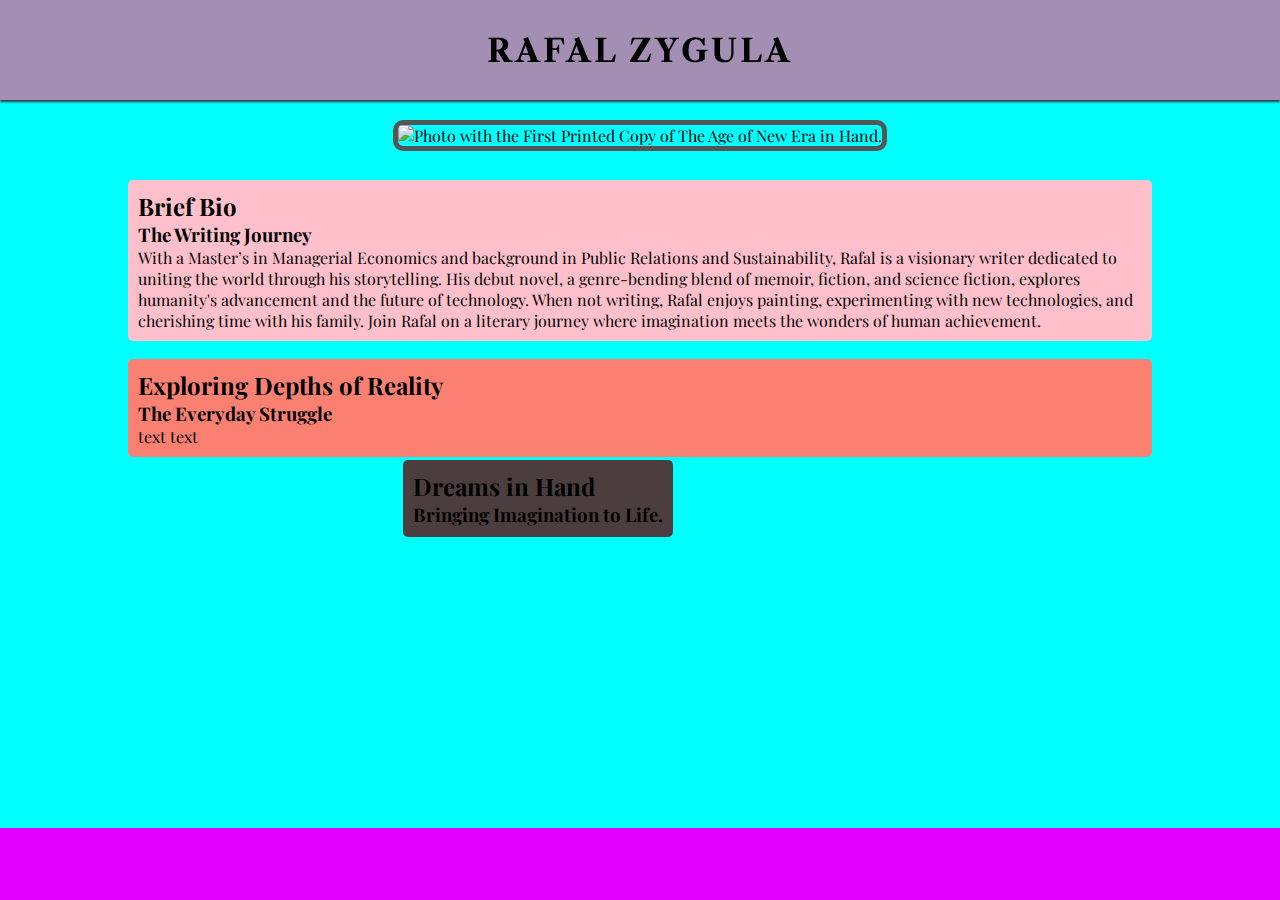
==== index.html @ b7351a45 "Add picture and divs to main" ====
<!DOCTYPE html>
<html lang="en">

<head>
    <meta charset="UTF-8">
    <meta name="viewport" content="width=device-width, initial-scale=1.0">
    <!-- Adding Meta Tags -->
    <meta name="description" content="Rafal Zygula's website dedicated to the written word and storytelling.">
    <meta name="keywords"
        content="Rafal Zygula, Writer, Author, book, novel, science-fiction, sci-fi, poetry, satire, blog, people, human, civilisation, future, technology, storytelling, audiobook">

    <!-- Adding Title-->
    <title>Rafal Zygula's Literary Universe</title>

    <!-- Adding Favicon generated with https://realfavicongenerator.net/ using a picture of my old painting modified in Krita -->
    <link rel="apple-touch-icon" sizes="180x180" href="assets/favicon/apple-touch-icon.png">
    <link rel="icon" type="image/png" sizes="32x32" href="assets/favicon/favicon-32x32.png">
    <link rel="icon" type="image/png" sizes="16x16" href="assets/favicon/favicon-16x16.png">

    <!-- Stylesheet link -->
    <link rel="stylesheet" href="assets/css/style.css">
</head>

<body>
    <header>
        <!-- 1. Adding anchor link and Header text -->

        <a href="index.html">
            <h1 id="logo">Rafal Zygula</h1>
        </a>
        <!-- navigation toggle 2 lines script -->
        <input type="checkbox" name="nav-toggle" id="nav-toggle">
        <label for="nav-toggle" class="nav-toggle-label"><i class="fa-solid fa-bars"></i></label>
        <!-- Nav Bar -->
        <nav>
            <ul id="menu">
                <li><a href="index.html" class="active">Home</a></li>
                <li><a href="works.html">Works</a></li>
                <li><a href="signup.html">Sign Up</a></li>
            </ul>
        </nav>

    </header>
    <main>
        <section id="intro">
            <div id="author">
                <img src="./assets/images/at_the_bookstore.jpg"
                    alt="Photo with the First Printed Copy of The Age of New Era in Hand.">
                <div id="cover-text">
                    <h2>Dreams in Hand</h2>
                    <h3>Bringing Imagination to Life.</h3>
                </div>
            </div>

        </section>
        <div id="bio">
            <h2>Brief Bio</h2>
            <h3>The Writing Journey</h3>
            <p> With a Master’s in Managerial Economics and background in Public Relations and Sustainability, Rafal is
                a visionary writer dedicated to uniting the world through his storytelling. His debut novel, a
                genre-bending blend of memoir, fiction, and science fiction, explores humanity's advancement and the
                future of technology. When not writing, Rafal enjoys painting, experimenting with new technologies, and
                cherishing time with his family. Join Rafal on a literary journey where imagination meets the wonders of
                human achievement.
            </p>
        </div>
        <div id="quotes">
            <h2>Exploring Depths of Reality</h2>
            <h3>The Everyday Struggle</h3>
            <p>text text</p>
        </div>

    </main>
    <footer>
        <ul id="social">
            <li><a href="https://www.facebook.com/profile.php?id=61553659955992" target="_blank" rel="noopener"
                    aria-label="Visit my Facebook page (opens in a new tab)"><i class="fa-brands fa-facebook"></i></a>
            </li>
            <li><a href="https://www.youtube.com/@theageofnewera" target="_blank" rel="noopener"
                    aria-label="Visit my Youtube page (opens in a new tab)"><i class="fa-brands fa-youtube"></i></a>
            </li>
            <li><a href="https://www.instagram.com/theageofnewera/" target="_blank" rel="noopener"
                    aria-label="Visit my Instagram page (opens in a new tab)"><i class="fa-brands fa-instagram"></i></a>
            </li>
        </ul>
    </footer>
    <!-- adding icons link -->
    <script src="https://kit.fontawesome.com/e9477ec747.js" crossorigin="anonymous"></script>
</body>

</html>
---- assets/css/style.css ----
/* Fonts imported from Google Fonts - how can I use other fonts, from a different source? */
@import url('https://fonts.googleapis.com/css2?family=Libre+Caslon+Text:ital,wght@0,400;0,700;1,400&family=Playfair+Display:ital,wght@0,400..900;1,400..900&display=swap');

/* Default Settings */

* {
    padding: 0;
    margin: 0;
    box-sizing: border-box;
}

a {
    text-decoration: none;
}

/* General Styles */
body {
    min-height: 100vh;
    display: flex;
    flex-direction: column;
    /* generic project styles */
    background-color: #adb38f;
    font-family: 'Playfair Display', serif;
}

header {

    /* generic project styles */
    background-color: #a28fb3;
    font-family: 'Playfair Display', serif;
    width: 100%;
    padding: 0 1rem;
    position: fixed;
    /* box style nav bar effects */
    z-index: 99;
    box-shadow: 0 2px 2px #3a3a3a;
    display: flex;
    justify-content: space-between;
    /* align-items: baseline; */
    /* adding according to tutor guidelines */
    justify-content: center;



}

h1 {
    font-family: 'Libre Caslon Text', serif;
    font-weight: 900;
    font-style: normal;
    color: black;
    letter-spacing: 3px;
    text-transform: uppercase;
}

#logo {
    font-size: 2rem;
    padding: 10% 0;
    text-align: center;



}

#menu {
    font-size: 110%;
    letter-spacing: 3px;
    list-style-type: none;
    min-width: 90px;
}

/* menu list line spacing */
#menu>li {
    margin-bottom: 1em;
}

/* menu list active styling */

.active {
    font-weight: bold;
}

/* Navbar dropdown toggle with styles */
nav {
    position: absolute;
    background-color: aliceblue;

    right: 0;
    padding: 0 1rem;
    box-shadow: 0 2px 2px #3a3a3a;
    display: none;
    top: 100%;

}

/* Navigation toggle */
#nav-toggle:checked~nav {
    display: block;
}

#nav-toggle {
    display: none;

}

.nav-toggle-label {
    font-size: 2rem;
    /* Adding manual X position */
    position: absolute;
    top: 25px;
    right: 5px;

}


/* Main content  */
main {
    /* Make main element take up any surplus space to push footer down  */
    flex: 1 0 auto;


    /* Enable flex property for child elements  */
    display: flex;
    flex-direction: column;
    width: 100%;
    align-items: center;
    background-color: aqua;
    margin-top: 100px;
}


#author,
#cover-text {
    flex: 1;
    /* Allows both #author and #cover-text to take up equal space */
    padding: 20px;
    /* Adds some padding around the content for spacing */

}

#author {
    flex: 1;
    position: relative;

}

#author img {
    width: 100%;
    height: auto;
    border: 5px solid #555;
    border-radius: 10px;
}

#cover-text {
    background-color: rgba(95, 14, 14, 0.8);
    position: absolute;
    top: 360px;
    left: 30px;
    padding: 10px;
    border-radius: 5px;

}

#bio,
#quotes {
    margin: 1vh;
    width: 80%;
    padding: 10px;
    border-radius: 5px;
}

#bio {
    background-color: pink;

}

#quotes {
    background-color: salmon;

}

/* Footer content */
footer #social {

    /* Enable flex property for child elements */
    display: flex;
    justify-content: space-evenly;
    list-style-type: none;
    padding: 20px 0;
    background-color: rgb(225, 0, 255);
}

#social i {
    font-size: 1.5rem;
    padding: 5%;
    color: #adb38f;
}

/* Media query notes for later
@media screen and (min-width: 768px)  {

body {
    min-height: 100vh;
    display: flex;
    flex-direction: column;
    /* generic project styles *
    background-color: #adb38f;
    font-family: 'Playfair Display', serif;
    width: 100%;
    justify-content: center;
    align-items: center;
}



header {
    display: flex;
    flex-direction: column;
    /* generic project styles *
    background-color: #a28fb3;
    font-family: 'Playfair Display', serif;
    width: 100%;
    justify-content: space-between;
    align-items: center;
    padding: 0 1rem;
    /* box style nav bar effects *
    z-index: 99;
    box-shadow: 0 2px 2px #3a3a3a;
}

}

*/
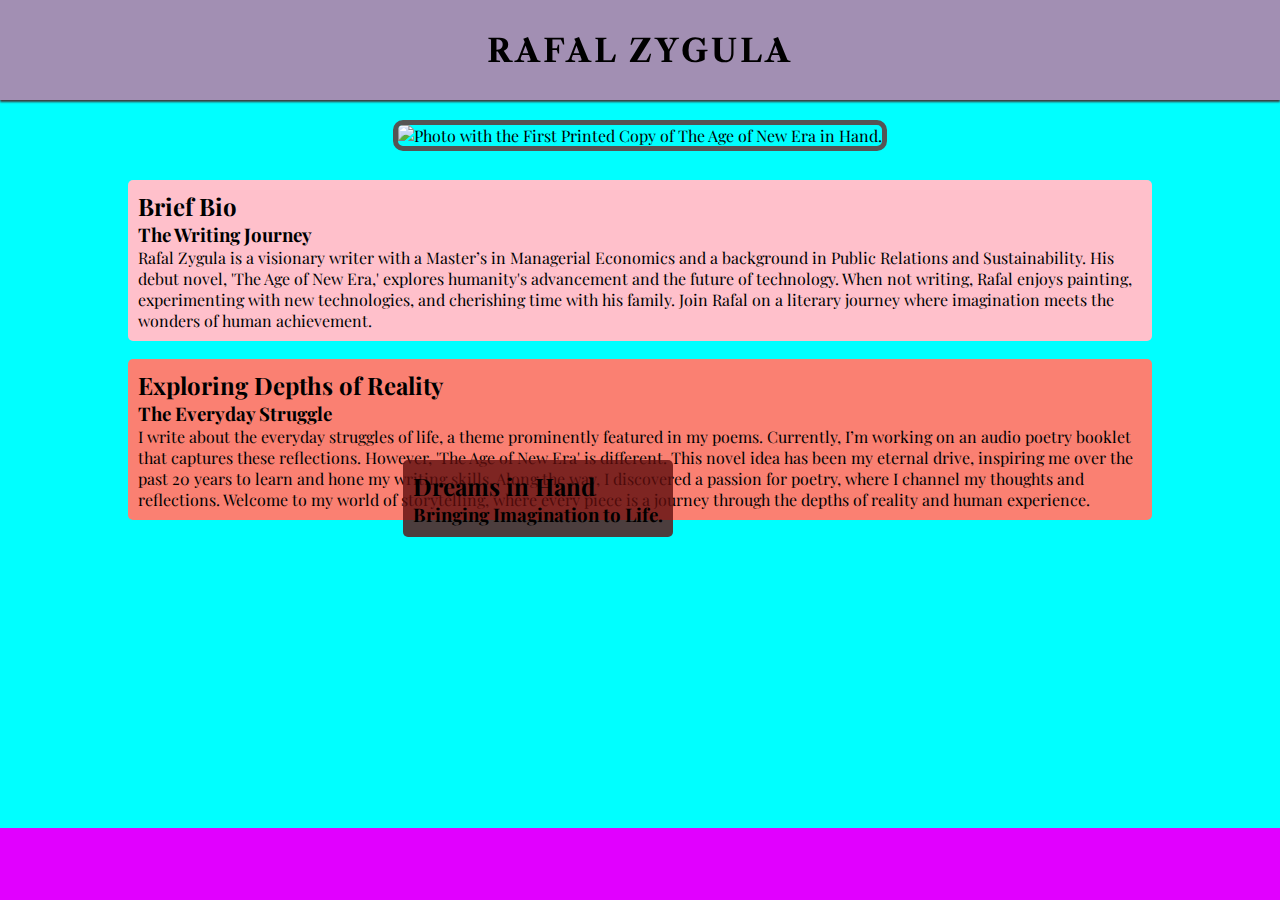
==== commit df054761: "Add text to main" ====
--- a/index.html
+++ b/index.html
@@ -56,18 +56,22 @@
         <div id="bio">
             <h2>Brief Bio</h2>
             <h3>The Writing Journey</h3>
-            <p> With a Master’s in Managerial Economics and background in Public Relations and Sustainability, Rafal is
-                a visionary writer dedicated to uniting the world through his storytelling. His debut novel, a
-                genre-bending blend of memoir, fiction, and science fiction, explores humanity's advancement and the
-                future of technology. When not writing, Rafal enjoys painting, experimenting with new technologies, and
-                cherishing time with his family. Join Rafal on a literary journey where imagination meets the wonders of
-                human achievement.
+            <p> Rafal Zygula is a visionary writer with a Master’s in Managerial Economics and a background in Public
+                Relations and Sustainability. His debut novel, 'The Age of New Era,' explores humanity's advancement and
+                the future of technology. When not writing, Rafal enjoys painting, experimenting with new technologies,
+                and cherishing time with his family. Join Rafal on a literary journey where imagination meets the
+                wonders of human achievement.
             </p>
         </div>
         <div id="quotes">
             <h2>Exploring Depths of Reality</h2>
             <h3>The Everyday Struggle</h3>
-            <p>text text</p>
+            <p>I write about the everyday struggles of life, a theme prominently featured in my poems. Currently, I’m
+                working on an audio poetry booklet that captures these reflections. However, 'The Age of New Era' is
+                different. This novel idea has been my eternal drive, inspiring me over the past 20 years to learn and
+                hone my writing skills. Along the way, I discovered a passion for poetry, where I channel my thoughts
+                and reflections. Welcome to my world of storytelling, where every piece is a journey through the depths
+                of reality and human experience.</p>
         </div>
 
     </main>
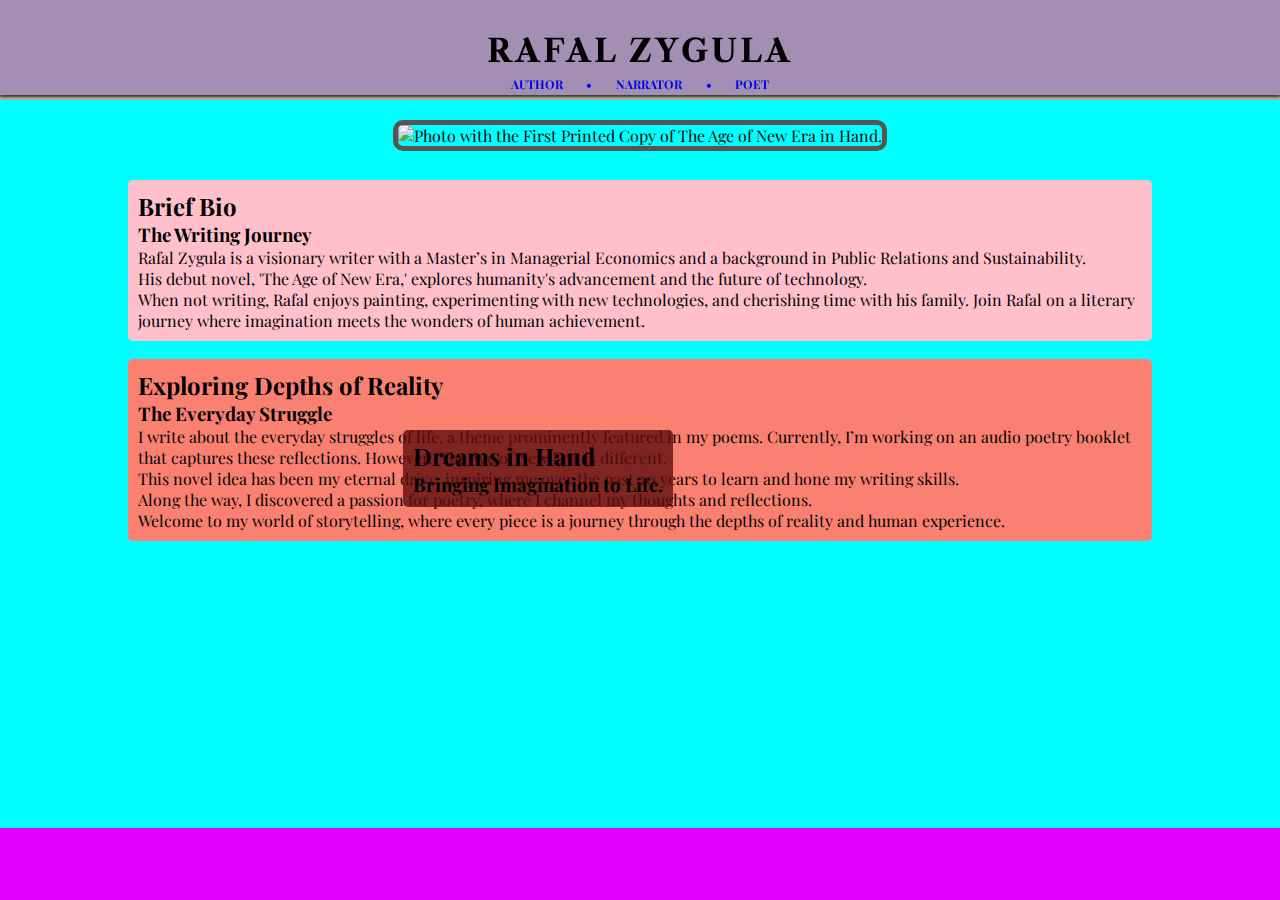
==== commit 4072cb11: "Add logo subtitle to all 3 pages" ====
--- a/index.html
+++ b/index.html
@@ -24,13 +24,20 @@
 <body>
     <header>
         <!-- 1. Adding anchor link and Header text -->
-
         <a href="index.html">
             <h1 id="logo">Rafal Zygula</h1>
+            <div class="logo-sub">
+                <h4>Author</h4>
+                <h4>•</h4>
+                <h4>Narrator</h4>
+                <h4>•</h4>
+                <h4>Poet</h4>
+            </div>
         </a>
         <!-- navigation toggle 2 lines script -->
         <input type="checkbox" name="nav-toggle" id="nav-toggle">
         <label for="nav-toggle" class="nav-toggle-label"><i class="fa-solid fa-bars"></i></label>
+
         <!-- Nav Bar -->
         <nav>
             <ul id="menu">
@@ -57,8 +64,10 @@
             <h2>Brief Bio</h2>
             <h3>The Writing Journey</h3>
             <p> Rafal Zygula is a visionary writer with a Master’s in Managerial Economics and a background in Public
-                Relations and Sustainability. His debut novel, 'The Age of New Era,' explores humanity's advancement and
-                the future of technology. When not writing, Rafal enjoys painting, experimenting with new technologies,
+                Relations and Sustainability. <br>His debut novel, 'The Age of New Era,' explores humanity's advancement
+                and
+                the future of technology. <br>When not writing, Rafal enjoys painting, experimenting with new
+                technologies,
                 and cherishing time with his family. Join Rafal on a literary journey where imagination meets the
                 wonders of human achievement.
             </p>
@@ -68,10 +77,14 @@
             <h3>The Everyday Struggle</h3>
             <p>I write about the everyday struggles of life, a theme prominently featured in my poems. Currently, I’m
                 working on an audio poetry booklet that captures these reflections. However, 'The Age of New Era' is
-                different. This novel idea has been my eternal drive, inspiring me over the past 20 years to learn and
-                hone my writing skills. Along the way, I discovered a passion for poetry, where I channel my thoughts
-                and reflections. Welcome to my world of storytelling, where every piece is a journey through the depths
-                of reality and human experience.</p>
+                different. <p>This novel idea has been my eternal drive, inspiring me over the past 20 years to learn
+                    and
+                    hone my writing skills.<p> Along the way, I discovered a passion for poetry, where I channel my
+                        thoughts
+                        and reflections.</p> Welcome to my world of storytelling, where every piece is a journey through
+                    the depths
+                    of reality and human experience.</p>
+            </p>
         </div>
 
     </main>
--- a/assets/css/style.css
+++ b/assets/css/style.css
@@ -21,6 +21,7 @@
     /* generic project styles */
     background-color: #adb38f;
     font-family: 'Playfair Display', serif;
+    /* font-size: 100%; - want to try make the LOGO font smaller on smaller screens*/
 }
 
 header {
@@ -55,12 +56,22 @@
 
 #logo {
     font-size: 2rem;
-    padding: 10% 0;
+    padding: 10% 0 6px;
     text-align: center;
 
-
-
-}
+}
+
+.logo-sub {
+    display: flex;
+    justify-content: space-evenly;
+    padding-bottom: 3px;
+    font-size: 75%;
+    text-transform: uppercase;
+
+}
+
+
+
 
 #menu {
     font-size: 110%;
@@ -154,11 +165,16 @@
 #cover-text {
     background-color: rgba(95, 14, 14, 0.8);
     position: absolute;
-    top: 360px;
+    top: 330px;
     left: 30px;
     padding: 10px;
     border-radius: 5px;
 
+
+}
+
+br {
+    padding: 10px;
 }
 
 #bio,
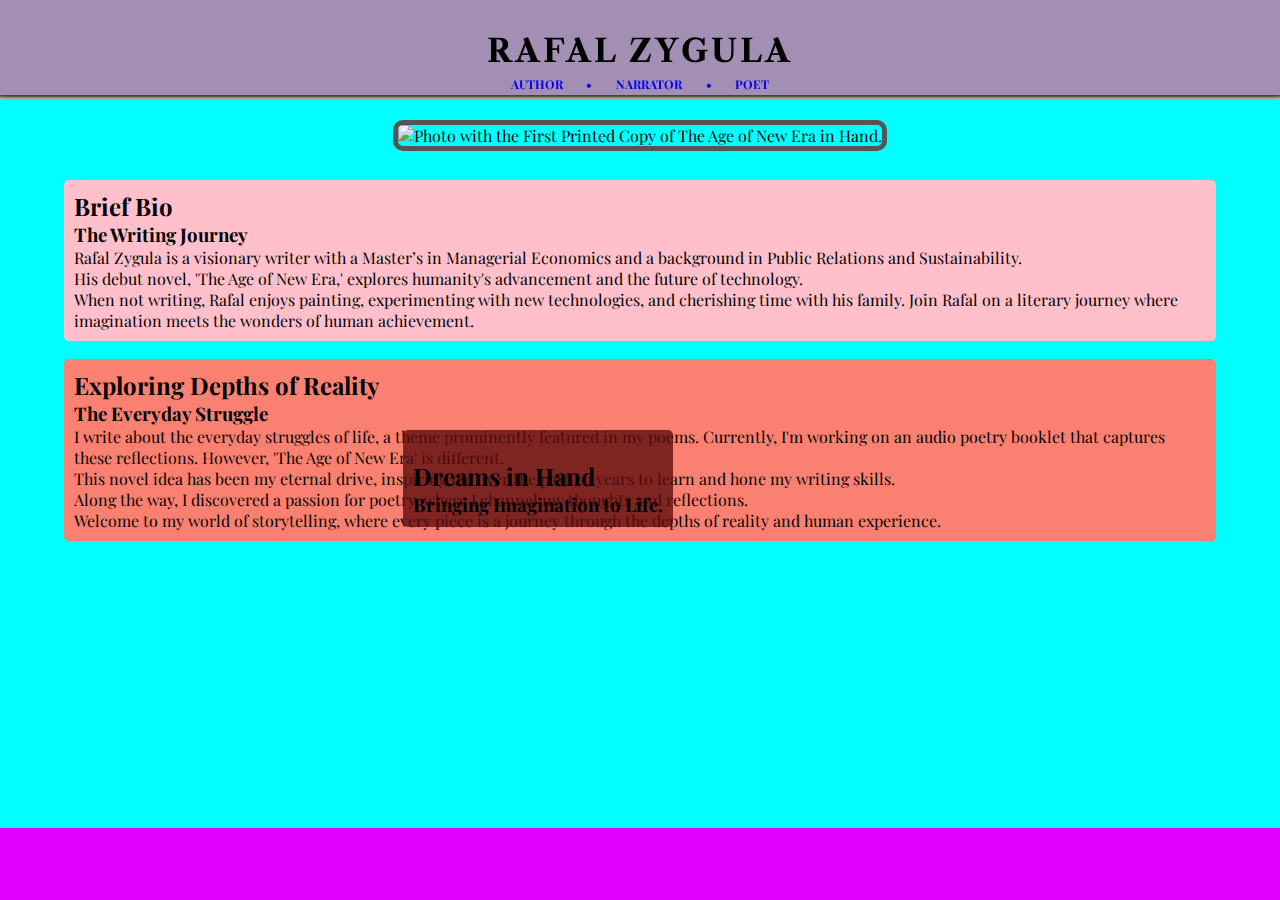
==== commit 103c93e1: "After mentor meeting" ====
--- a/index.html
+++ b/index.html
@@ -51,7 +51,7 @@
     <main>
         <section id="intro">
             <div id="author">
-                <img src="./assets/images/at_the_bookstore.jpg"
+                <img src="assets/images/at_the_bookstore.jpg"
                     alt="Photo with the First Printed Copy of The Age of New Era in Hand.">
                 <div id="cover-text">
                     <h2>Dreams in Hand</h2>
@@ -75,29 +75,48 @@
         <div id="quotes">
             <h2>Exploring Depths of Reality</h2>
             <h3>The Everyday Struggle</h3>
-            <p>I write about the everyday struggles of life, a theme prominently featured in my poems. Currently, I’m
+            <p>
+                I write about the everyday struggles of life, a theme prominently featured in my poems. Currently, I'm
                 working on an audio poetry booklet that captures these reflections. However, 'The Age of New Era' is
-                different. <p>This novel idea has been my eternal drive, inspiring me over the past 20 years to learn
-                    and
-                    hone my writing skills.<p> Along the way, I discovered a passion for poetry, where I channel my
-                        thoughts
-                        and reflections.</p> Welcome to my world of storytelling, where every piece is a journey through
-                    the depths
-                    of reality and human experience.</p>
+                different.
+            </p>
+            <p>
+                This novel idea has been my eternal drive, inspiring me over the past 20 years to learn
+                and
+                hone my writing skills.
+            </p>
+            <p>
+                Along the way, I discovered a passion for poetry, where I channel my
+                thoughts
+                and reflections.
+            </p>
+            <p>
+                Welcome to my world of storytelling, where every piece is a journey through
+                the depths
+                of reality and human experience.
             </p>
         </div>
 
     </main>
     <footer>
         <ul id="social">
-            <li><a href="https://www.facebook.com/profile.php?id=61553659955992" target="_blank" rel="noopener"
-                    aria-label="Visit my Facebook page (opens in a new tab)"><i class="fa-brands fa-facebook"></i></a>
+            <li>
+                <a href="https://www.facebook.com/profile.php?id=61553659955992" target="_blank" rel="noopener"
+                    aria-label="Visit my Facebook page (opens in a new tab)">
+                    <i class="fa-brands fa-facebook"></i>
+                </a>
             </li>
-            <li><a href="https://www.youtube.com/@theageofnewera" target="_blank" rel="noopener"
-                    aria-label="Visit my Youtube page (opens in a new tab)"><i class="fa-brands fa-youtube"></i></a>
+            <li>
+                <a href="https://www.youtube.com/@theageofnewera" target="_blank" rel="noopener"
+                    aria-label="Visit my Youtube page (opens in a new tab)">
+                    <i class="fa-brands fa-youtube"></i>
+                </a>
             </li>
-            <li><a href="https://www.instagram.com/theageofnewera/" target="_blank" rel="noopener"
-                    aria-label="Visit my Instagram page (opens in a new tab)"><i class="fa-brands fa-instagram"></i></a>
+            <li>
+                <a href="https://www.instagram.com/theageofnewera/" target="_blank" rel="noopener"
+                    aria-label="Visit my Instagram page (opens in a new tab)">
+                    <i class="fa-brands fa-instagram"></i>
+                </a>
             </li>
         </ul>
     </footer>
--- a/assets/css/style.css
+++ b/assets/css/style.css
@@ -180,7 +180,7 @@
 #bio,
 #quotes {
     margin: 1vh;
-    width: 80%;
+    width: 90%;
     padding: 10px;
     border-radius: 5px;
 }
@@ -193,6 +193,65 @@
 #quotes {
     background-color: salmon;
 
+}
+
+.works-title {
+    width: 90%;
+    text-align: center;
+    padding-top: 6%;
+    padding-bottom: 2%;
+    font-weight: 600;
+}
+
+.works {
+    display: flex;
+    width: 90%;
+    justify-content: center;
+
+
+}
+
+.work-picture {
+    flex: 1;
+
+}
+
+.work-picture img {
+    width: 100px;
+}
+
+.work-description {
+    flex: 2;
+    padding-left: 15px;
+    text-justify: auto;
+}
+
+.short-description {
+    width: 90%;
+    padding: 2%;
+    border-bottom: 5px solid #555;
+}
+
+
+/* SingUp Page */
+
+section h2 {
+    margin-top: 20px;
+}
+
+#sign-up {
+    display: flex;
+    flex-direction: column;
+
+}
+
+#benefits {
+    margin: 1vh;
+    margin-top: 30px;
+    width: 90%;
+    padding: 10px;
+    border-radius: 5px;
+    background-color: salmon;
 }
 
 /* Footer content */
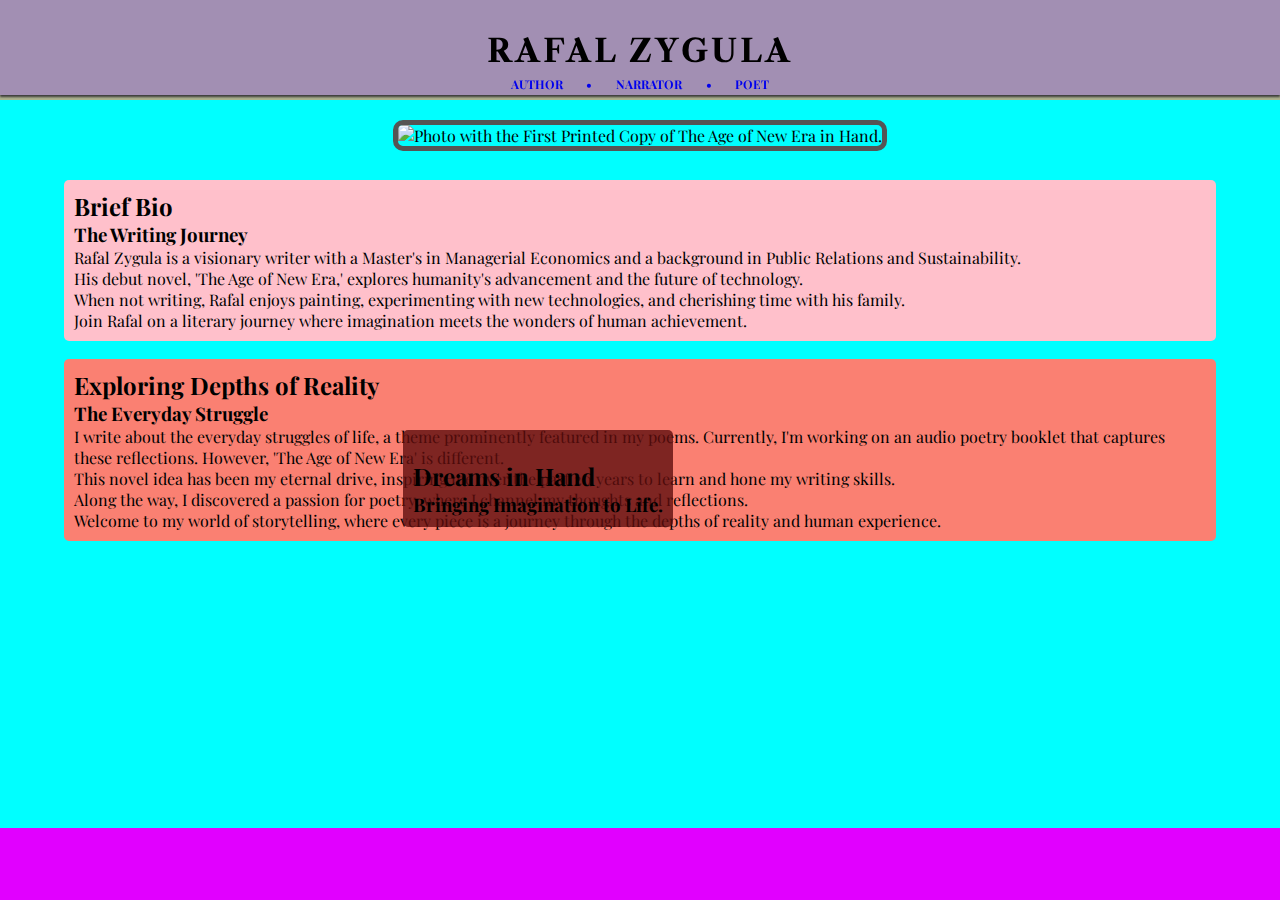
==== commit 357ab4f7: "Sort html code" ====
--- a/index.html
+++ b/index.html
@@ -63,12 +63,18 @@
         <div id="bio">
             <h2>Brief Bio</h2>
             <h3>The Writing Journey</h3>
-            <p> Rafal Zygula is a visionary writer with a Master’s in Managerial Economics and a background in Public
-                Relations and Sustainability. <br>His debut novel, 'The Age of New Era,' explores humanity's advancement
-                and
-                the future of technology. <br>When not writing, Rafal enjoys painting, experimenting with new
-                technologies,
-                and cherishing time with his family. Join Rafal on a literary journey where imagination meets the
+            <p>
+                Rafal Zygula is a visionary writer with a Master's in Managerial Economics and a background in Public
+                Relations and Sustainability.
+            </p>
+            <p>His debut novel, 'The Age of New Era,' explores humanity's advancement
+                and the future of technology.
+            </p>
+            <p> When not writing, Rafal enjoys painting, experimenting with new
+                technologies, and cherishing time with his family.
+            </p>
+            <p>
+                Join Rafal on a literary journey where imagination meets the
                 wonders of human achievement.
             </p>
         </div>
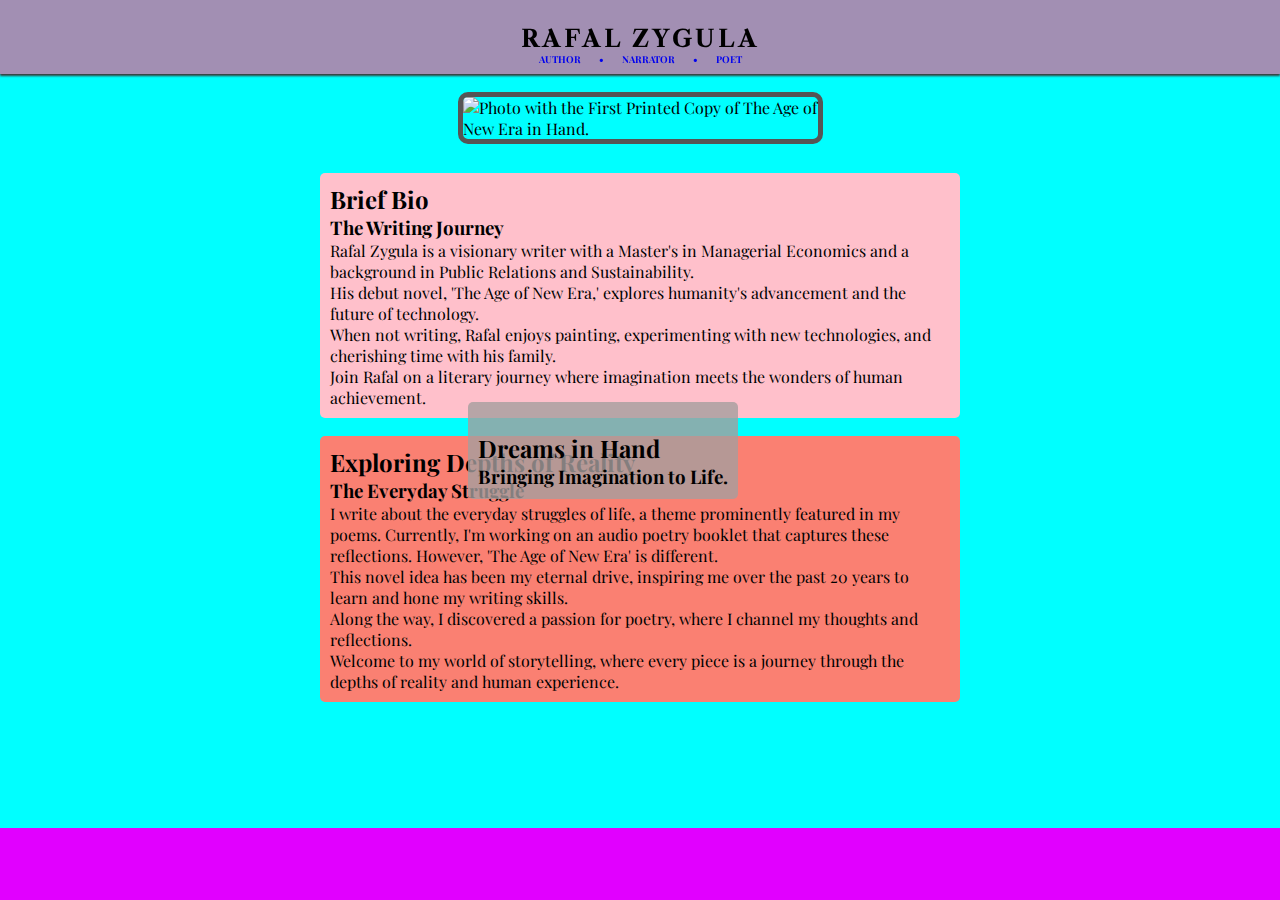
==== commit c4fe6422: "Correct Logo and add max-width to index contents" ====
--- a/index.html
+++ b/index.html
@@ -7,7 +7,7 @@
     <!-- Adding Meta Tags -->
     <meta name="description" content="Rafal Zygula's website dedicated to the written word and storytelling.">
     <meta name="keywords"
-        content="Rafal Zygula, Writer, Author, book, novel, science-fiction, sci-fi, poetry, satire, blog, people, human, civilisation, future, technology, storytelling, audiobook">
+        content="Rafal Zygula, Writer, Author, book, novel, science-fiction, sci-fi, poetry, satire, blog, people, human, civilisation, future, technology, storytelling, audiobook, the age of new era, edward teslenstein, tempus, gravity speed, engine">
 
     <!-- Adding Title-->
     <title>Rafal Zygula's Literary Universe</title>
@@ -41,9 +41,9 @@
         <!-- Nav Bar -->
         <nav>
             <ul id="menu">
-                <li><a href="index.html" class="active">Home</a></li>
-                <li><a href="works.html">Works</a></li>
-                <li><a href="signup.html">Sign Up</a></li>
+                <li><a href="index.html" class="active" aria-label="Home">Home</a></li>
+                <li><a href="works.html" aria-label="Works">Works</a></li>
+                <li><a href="signup.html" aria-label="Sing up">Sign Up</a></li>
             </ul>
         </nav>
 
--- a/assets/css/style.css
+++ b/assets/css/style.css
@@ -55,8 +55,8 @@
 }
 
 #logo {
-    font-size: 2rem;
-    padding: 10% 0 6px;
+    font-size: 1.5rem;
+    padding: 10% 0 0px;
     text-align: center;
 
 }
@@ -64,8 +64,8 @@
 .logo-sub {
     display: flex;
     justify-content: space-evenly;
-    padding-bottom: 3px;
-    font-size: 75%;
+    padding-bottom: 9px;
+    font-size: 60%;
     text-transform: uppercase;
 
 }
@@ -118,7 +118,7 @@
     font-size: 2rem;
     /* Adding manual X position */
     position: absolute;
-    top: 25px;
+    top: 24px;
     right: 5px;
 
 }
@@ -136,7 +136,7 @@
     width: 100%;
     align-items: center;
     background-color: aqua;
-    margin-top: 100px;
+    margin-top: 72px;
 }
 
 
@@ -160,10 +160,11 @@
     height: auto;
     border: 5px solid #555;
     border-radius: 10px;
+    max-width: 365px;
 }
 
 #cover-text {
-    background-color: rgba(95, 14, 14, 0.8);
+    background-color: rgba(165, 157, 157, 0.8);
     position: absolute;
     top: 330px;
     left: 30px;
@@ -183,6 +184,7 @@
     width: 90%;
     padding: 10px;
     border-radius: 5px;
+    max-width: 640px;
 }
 
 #bio {
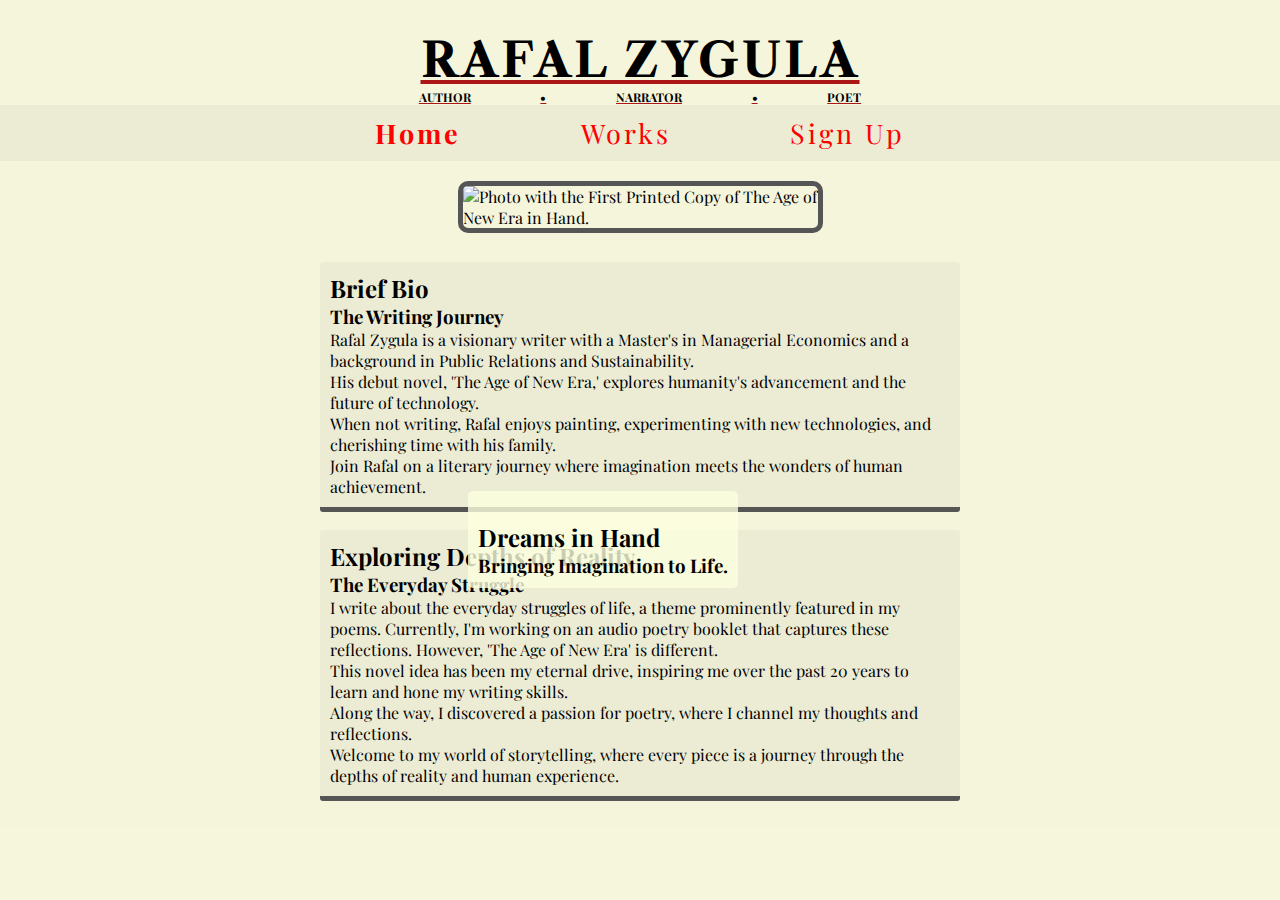
==== commit bd8c25ae: "Set Final Logo v1" ====
--- a/index.html
+++ b/index.html
@@ -48,7 +48,7 @@
         </nav>
 
     </header>
-    <main>
+    <main id="index-main">
         <section id="intro">
             <div id="author">
                 <img src="assets/images/at_the_bookstore.jpg"
@@ -60,11 +60,13 @@
             </div>
 
         </section>
+
         <div id="bio">
             <h2>Brief Bio</h2>
             <h3>The Writing Journey</h3>
             <p>
-                Rafal Zygula is a visionary writer with a Master's in Managerial Economics and a background in Public
+                Rafal Zygula is a visionary writer with a Master's in Managerial Economics and a background in
+                Public
                 Relations and Sustainability.
             </p>
             <p>His debut novel, 'The Age of New Era,' explores humanity's advancement
@@ -82,7 +84,8 @@
             <h2>Exploring Depths of Reality</h2>
             <h3>The Everyday Struggle</h3>
             <p>
-                I write about the everyday struggles of life, a theme prominently featured in my poems. Currently, I'm
+                I write about the everyday struggles of life, a theme prominently featured in my poems. Currently,
+                I'm
                 working on an audio poetry booklet that captures these reflections. However, 'The Age of New Era' is
                 different.
             </p>
--- a/assets/css/style.css
+++ b/assets/css/style.css
@@ -19,7 +19,7 @@
     display: flex;
     flex-direction: column;
     /* generic project styles */
-    background-color: #adb38f;
+    background-color: #f5f5dc;
     font-family: 'Playfair Display', serif;
     /* font-size: 100%; - want to try make the LOGO font smaller on smaller screens*/
 }
@@ -27,7 +27,7 @@
 header {
 
     /* generic project styles */
-    background-color: #a28fb3;
+    background-color: #f5f5dcea;
     font-family: 'Playfair Display', serif;
     width: 100%;
     padding: 0 1rem;
@@ -67,6 +67,7 @@
     padding-bottom: 9px;
     font-size: 60%;
     text-transform: uppercase;
+    color: black;
 
 }
 
@@ -94,7 +95,7 @@
 /* Navbar dropdown toggle with styles */
 nav {
     position: absolute;
-    background-color: aliceblue;
+    background-color: #f5f5dcea;
 
     right: 0;
     padding: 0 1rem;
@@ -135,7 +136,7 @@
     flex-direction: column;
     width: 100%;
     align-items: center;
-    background-color: aqua;
+    background-color: #f5f5dc;
     margin-top: 72px;
 }
 
@@ -164,7 +165,7 @@
 }
 
 #cover-text {
-    background-color: rgba(165, 157, 157, 0.8);
+    background-color: rgba(252, 255, 222, 0.8);
     position: absolute;
     top: 330px;
     left: 30px;
@@ -183,55 +184,89 @@
     margin: 1vh;
     width: 90%;
     padding: 10px;
-    border-radius: 5px;
+    border-radius: 3px;
     max-width: 640px;
-}
+    border-bottom: 5px solid #555;
+}
+
+
 
 #bio {
-    background-color: pink;
+    background-color: #ececd5;
 
 }
 
 #quotes {
-    background-color: salmon;
-
-}
+    background-color: #ececd5;
+
+}
+
+
+/* Works Page */
 
 .works-title {
     width: 90%;
     text-align: center;
-    padding-top: 6%;
+    padding-top: 2%;
     padding-bottom: 2%;
     font-weight: 600;
 }
 
+/* unvisited link */
+a:link {
+    color: red;
+}
+
+/* visited link */
+a:visited {
+    color: green;
+}
+
+/* mouse over link */
+a:hover {
+    color: rgb(173, 22, 22);
+    text-decoration: underline;
+}
+
+/* selected link */
+a:active {
+    color: blue;
+    text-decoration: underline;
+}
+
 .works {
     display: flex;
     width: 90%;
     justify-content: center;
+
 
 
 }
 
 .work-picture {
     flex: 1;
-
+    margin: auto;
+    text-align: center;
 }
 
 .work-picture img {
-    width: 100px;
+    width: 90%;
+    max-width: 210px;
+
+
 }
 
 .work-description {
     flex: 2;
     padding-left: 15px;
-    text-justify: auto;
+    text-align: justify;
 }
 
 .short-description {
     width: 90%;
     padding: 2%;
     border-bottom: 5px solid #555;
+    max-width: 640px;
 }
 
 
@@ -248,13 +283,26 @@
 }
 
 #benefits {
-    margin: 1vh;
+    /* margin: 1vh; */
     margin-top: 30px;
     width: 90%;
     padding: 10px;
     border-radius: 5px;
-    background-color: salmon;
-}
+    background-color: #ececd5;
+    max-width: 640px;
+}
+
+.feedback #thanks {
+    margin: 45px 0;
+
+}
+
+#sign-up-main,
+.feedback {
+    padding: 75px 0px;
+
+}
+
 
 /* Footer content */
 footer #social {
@@ -264,7 +312,7 @@
     justify-content: space-evenly;
     list-style-type: none;
     padding: 20px 0;
-    background-color: rgb(225, 0, 255);
+    background-color: #f5f5dcea;
 }
 
 #social i {
@@ -273,38 +321,71 @@
     color: #adb38f;
 }
 
-/* Media query notes for later
-@media screen and (min-width: 768px)  {
-
-body {
-    min-height: 100vh;
-    display: flex;
-    flex-direction: column;
-    /* generic project styles *
-    background-color: #adb38f;
-    font-family: 'Playfair Display', serif;
-    width: 100%;
-    justify-content: center;
-    align-items: center;
-}
-
-
-
-header {
-    display: flex;
-    flex-direction: column;
-    /* generic project styles *
-    background-color: #a28fb3;
-    font-family: 'Playfair Display', serif;
-    width: 100%;
-    justify-content: space-between;
-    align-items: center;
-    padding: 0 1rem;
-    /* box style nav bar effects *
-    z-index: 99;
-    box-shadow: 0 2px 2px #3a3a3a;
-}
-
-}
-
-*/+/* Media query notes for later */
+@media screen and (min-width: 720px) {
+
+    #logo {
+        padding: 30px 0 0;
+        font-size: 3rem;
+    }
+
+    .logo-sub {
+        justify-content: space-around;
+        padding: 0 30%;
+        font-size: 75%;
+        /* max-width: 300px; */
+        /* text-align: center; */
+
+    }
+
+    .nav-toggle-label {
+        all: unset;
+        display: none;
+    }
+
+
+
+    nav {
+        all: unset
+    }
+
+    header {
+        all: unset;
+        box-shadow: 0 2px 2px #3a3a3a;
+    }
+
+    #menu {
+        display: flex;
+        justify-content: space-evenly;
+        padding: 10px 20% 0;
+        background-color: #ececd5;
+        color: black;
+        font-size: 27px;
+
+    }
+
+    #menu>li {
+        margin-bottom: 10px;
+    }
+
+    main {
+        margin-top: 0px;
+    }
+
+
+    /* Tryout for a different index page style */
+    /* #index-main { 
+        flex: 1;
+        flex-direction: row;
+        flex-wrap: wrap;
+    }
+
+    #bio,
+    #quotes {
+        flex: 1;
+        flex-direction: column;
+        flex-wrap: nowrap;
+        justify-content: center;
+
+    }*/
+}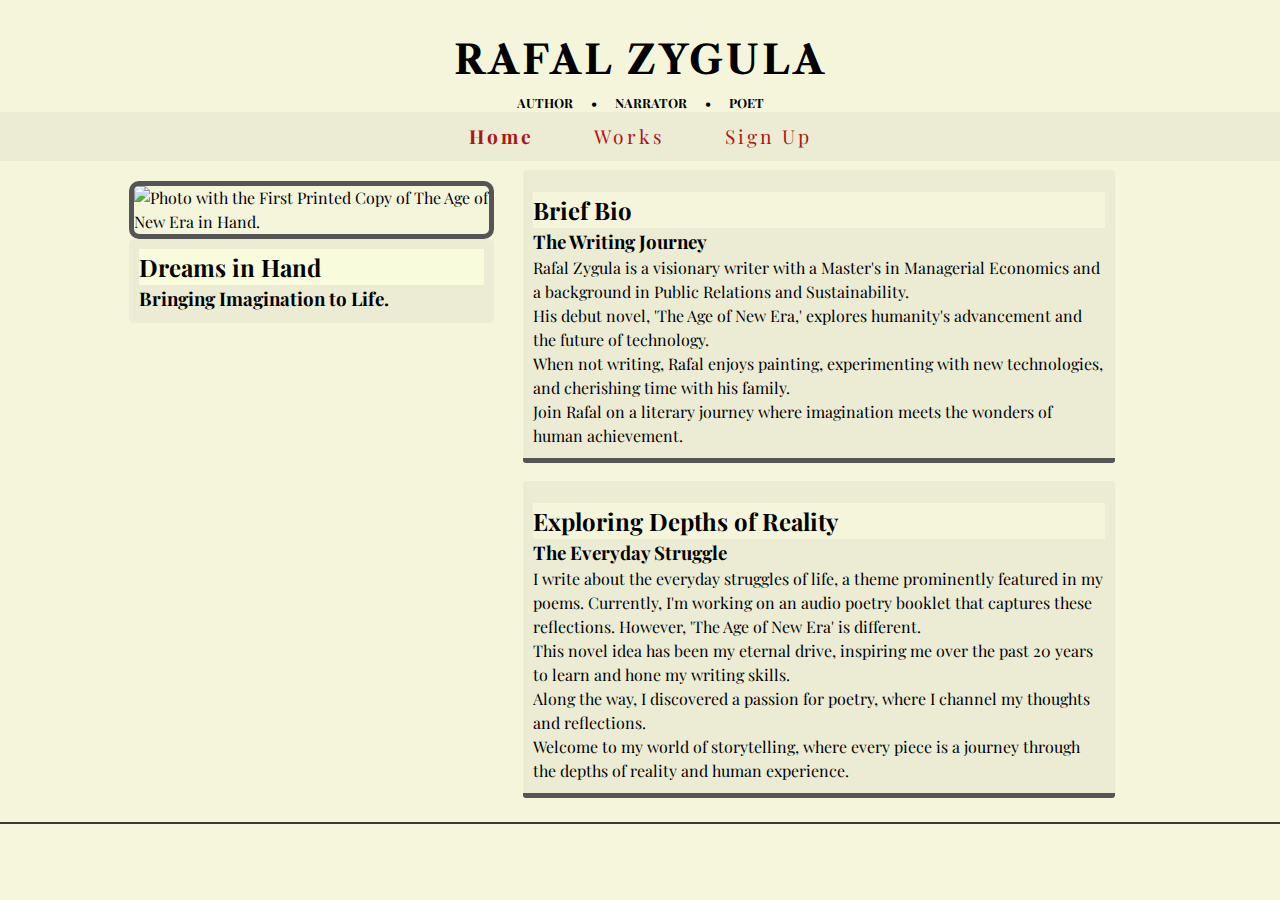
==== commit ac5e8b9d: "Fix empty lines and  content corrections" ====
--- a/index.html
+++ b/index.html
@@ -22,16 +22,17 @@
 </head>
 
 <body>
+    <!-- Main LOGO of the Website -->
     <header>
-        <!-- 1. Adding anchor link and Header text -->
-        <a href="index.html">
+        <!-- Adding anchor link and Header text -->
+        <a href="index.html" aria-label="Click the Rafal Zygula logo to go back to the Home page">
             <h1 id="logo">Rafal Zygula</h1>
             <div class="logo-sub">
-                <h4>Author</h4>
-                <h4>•</h4>
-                <h4>Narrator</h4>
-                <h4>•</h4>
-                <h4>Poet</h4>
+                <p>Author</p>
+                <p>•</p>
+                <p>Narrator</p>
+                <p>•</p>
+                <p>Poet</p>
             </div>
         </a>
         <!-- navigation toggle 2 lines script -->
@@ -41,13 +42,17 @@
         <!-- Nav Bar -->
         <nav>
             <ul id="menu">
-                <li><a href="index.html" class="active" aria-label="Home">Home</a></li>
-                <li><a href="works.html" aria-label="Works">Works</a></li>
-                <li><a href="signup.html" aria-label="Sing up">Sign Up</a></li>
+                <li><a href="index.html" class="active"
+                        aria-label="Go to our home page to find out more about the author">Home</a></li>
+                <li><a href="works.html" aria-label="Go to our Works page to check out works of Rafal">Works</a></li>
+                <li><a href="signup.html"
+                        aria-label="Go to our Sing up page to Sign up for a newsletter with exclusive content">Sign
+                        Up</a></li>
             </ul>
         </nav>
+    </header>
 
-    </header>
+    <!-- Welcome Area - Image with Statement -->
     <main id="index-main">
         <section id="intro">
             <div id="author">
@@ -60,53 +65,52 @@
             </div>
 
         </section>
+        <!-- Information Area - Short Bio and About (Quotes) Section -->
+        <section id="intro2">
+            <div id="bio">
+                <h2>Brief Bio</h2>
+                <h3>The Writing Journey</h3>
+                <p>
+                    Rafal Zygula is a visionary writer with a Master's in Managerial Economics and a background in
+                    Public Relations and Sustainability.
+                </p>
+                <p>His debut novel, 'The Age of New Era,' explores humanity's advancement
+                    and the future of technology.
+                </p>
+                <p> When not writing, Rafal enjoys painting, experimenting with new
+                    technologies, and cherishing time with his family.
+                </p>
+                <p>
+                    Join Rafal on a literary journey where imagination meets the
+                    wonders of human achievement.
+                </p>
+            </div>
 
-        <div id="bio">
-            <h2>Brief Bio</h2>
-            <h3>The Writing Journey</h3>
-            <p>
-                Rafal Zygula is a visionary writer with a Master's in Managerial Economics and a background in
-                Public
-                Relations and Sustainability.
-            </p>
-            <p>His debut novel, 'The Age of New Era,' explores humanity's advancement
-                and the future of technology.
-            </p>
-            <p> When not writing, Rafal enjoys painting, experimenting with new
-                technologies, and cherishing time with his family.
-            </p>
-            <p>
-                Join Rafal on a literary journey where imagination meets the
-                wonders of human achievement.
-            </p>
-        </div>
-        <div id="quotes">
-            <h2>Exploring Depths of Reality</h2>
-            <h3>The Everyday Struggle</h3>
-            <p>
-                I write about the everyday struggles of life, a theme prominently featured in my poems. Currently,
-                I'm
-                working on an audio poetry booklet that captures these reflections. However, 'The Age of New Era' is
-                different.
-            </p>
-            <p>
-                This novel idea has been my eternal drive, inspiring me over the past 20 years to learn
-                and
-                hone my writing skills.
-            </p>
-            <p>
-                Along the way, I discovered a passion for poetry, where I channel my
-                thoughts
-                and reflections.
-            </p>
-            <p>
-                Welcome to my world of storytelling, where every piece is a journey through
-                the depths
-                of reality and human experience.
-            </p>
-        </div>
+            <div id="quotes">
+                <h2>Exploring Depths of Reality</h2>
+                <h3>The Everyday Struggle</h3>
+                <p>
+                    I write about the everyday struggles of life, a theme prominently featured in my poems. Currently,
+                    I'm working on an audio poetry booklet that captures these reflections. However, 'The Age of New
+                    Era' is different.
+                </p>
+                <p>
+                    This novel idea has been my eternal drive, inspiring me over the past 20 years to learn
+                    and hone my writing skills.
+                </p>
+                <p>
+                    Along the way, I discovered a passion for poetry, where I channel my
+                    thoughts and reflections.
+                </p>
+                <p>
+                    Welcome to my world of storytelling, where every piece is a journey through
+                    the depths of reality and human experience.
+                </p>
+            </div>
+        </section>
+    </main>
 
-    </main>
+    <!-- Footer and Links to Social media -->
     <footer>
         <ul id="social">
             <li>
@@ -129,6 +133,7 @@
             </li>
         </ul>
     </footer>
+
     <!-- adding icons link -->
     <script src="https://kit.fontawesome.com/e9477ec747.js" crossorigin="anonymous"></script>
 </body>
--- a/assets/css/style.css
+++ b/assets/css/style.css
@@ -7,6 +7,7 @@
     padding: 0;
     margin: 0;
     box-sizing: border-box;
+    line-height: 1.5;
 }
 
 a {
@@ -24,8 +25,8 @@
     /* font-size: 100%; - want to try make the LOGO font smaller on smaller screens*/
 }
 
+/* Header Style = Logo and Subtitle to logo */
 header {
-
     /* generic project styles */
     background-color: #f5f5dcea;
     font-family: 'Playfair Display', serif;
@@ -37,12 +38,8 @@
     box-shadow: 0 2px 2px #3a3a3a;
     display: flex;
     justify-content: space-between;
-    /* align-items: baseline; */
     /* adding according to tutor guidelines */
     justify-content: center;
-
-
-
 }
 
 h1 {
@@ -58,7 +55,6 @@
     font-size: 1.5rem;
     padding: 10% 0 0px;
     text-align: center;
-
 }
 
 .logo-sub {
@@ -68,12 +64,10 @@
     font-size: 60%;
     text-transform: uppercase;
     color: black;
-
-}
-
-
-
-
+    font-weight: 700;
+}
+
+/* Menu Navigation Bar */
 #menu {
     font-size: 110%;
     letter-spacing: 3px;
@@ -87,7 +81,6 @@
 }
 
 /* menu list active styling */
-
 .active {
     font-weight: bold;
 }
@@ -96,13 +89,11 @@
 nav {
     position: absolute;
     background-color: #f5f5dcea;
-
     right: 0;
     padding: 0 1rem;
     box-shadow: 0 2px 2px #3a3a3a;
     display: none;
     top: 100%;
-
 }
 
 /* Navigation toggle */
@@ -112,7 +103,6 @@
 
 #nav-toggle {
     display: none;
-
 }
 
 .nav-toggle-label {
@@ -121,16 +111,12 @@
     position: absolute;
     top: 24px;
     right: 5px;
-
-}
-
+}
 
 /* Main content  */
 main {
     /* Make main element take up any surplus space to push footer down  */
     flex: 1 0 auto;
-
-
     /* Enable flex property for child elements  */
     display: flex;
     flex-direction: column;
@@ -140,20 +126,18 @@
     margin-top: 72px;
 }
 
-
+/* Index Style */
 #author,
 #cover-text {
     flex: 1;
-    /* Allows both #author and #cover-text to take up equal space */
+    /* Adds some padding around the content for spacing */
     padding: 20px;
-    /* Adds some padding around the content for spacing */
-
-}
-
+}
+
+/* Index Image section */
 #author {
     flex: 1;
     position: relative;
-
 }
 
 #author img {
@@ -171,14 +155,9 @@
     left: 30px;
     padding: 10px;
     border-radius: 5px;
-
-
-}
-
-br {
-    padding: 10px;
-}
-
+}
+
+/* Index Description Texts */
 #bio,
 #quotes {
     margin: 1vh;
@@ -189,32 +168,44 @@
     border-bottom: 5px solid #555;
 }
 
-
-
+/* Descriptions Flexbox */
+#intro2 {
+    display: flex;
+    flex-direction: column;
+    align-items: center;
+}
+
+/* Bio Section Style */
 #bio {
     background-color: #ececd5;
-
-}
-
+}
+
+/* Quotes Section Style */
 #quotes {
     background-color: #ececd5;
-
-}
-
+}
+
+/* Bio section Heading style */
+#bio h2 {
+    background-color: #f5f5dc;
+}
+
+/* Quotes section Heading style */
+#quotes h2 {
+    background-color: #f5f5dc;
+}
 
 /* Works Page */
-
 .works-title {
     width: 90%;
     text-align: center;
-    padding-top: 2%;
-    padding-bottom: 2%;
+    padding: 4% 0 2%;
     font-weight: 600;
 }
 
 /* unvisited link */
 a:link {
-    color: red;
+    color: rgb(173, 22, 22);
 }
 
 /* visited link */
@@ -222,7 +213,7 @@
     color: green;
 }
 
-/* mouse over link */
+/* mouse hover link */
 a:hover {
     color: rgb(173, 22, 22);
     text-decoration: underline;
@@ -234,34 +225,34 @@
     text-decoration: underline;
 }
 
+/* Works Flexbox Styling */
 .works {
     display: flex;
     width: 90%;
     justify-content: center;
-
-
-
-}
-
+}
+
+/* Work Section Image Styling */
 .work-picture {
     flex: 1;
     margin: auto;
     text-align: center;
 }
 
+/* Work Image Style */
 .work-picture img {
     width: 90%;
     max-width: 210px;
-
-
-}
-
+}
+
+/* Work Section Info Style */
 .work-description {
     flex: 2;
     padding-left: 15px;
     text-align: justify;
 }
 
+/* Work Section Descritpion of the work */
 .short-description {
     width: 90%;
     padding: 2%;
@@ -269,123 +260,203 @@
     max-width: 640px;
 }
 
-
-/* SingUp Page */
-
+/* Sing-Up Page */
 section h2 {
     margin-top: 20px;
 }
 
+/* Sign Up Flexbox Styling */
 #sign-up {
     display: flex;
     flex-direction: column;
-
-}
-
+}
+
+/* Sing Up Form Settings */
+#sign-up label,
+#sign-up input,
+#sign-up textarea {
+    margin-bottom: 9px;
+    resize: vertical;
+}
+
+/* Submit Button Styling */
+#submit {
+    font: inherit;
+    text-transform: uppercase;
+    color: green;
+    font-weight: 700;
+    background-color: rgba(252, 255, 222, 0.8);
+    border-radius: 5px;
+    cursor: pointer;
+    font-size: 90%;
+    width: 120px;
+    align-self: last baseline;
+}
+
+/* Sign-up Benefits Section */
 #benefits {
-    /* margin: 1vh; */
     margin-top: 30px;
-    width: 90%;
+    width: 60%;
     padding: 10px;
     border-radius: 5px;
     background-color: #ececd5;
     max-width: 640px;
 }
 
+/* Benefits Heading styling */
+#benefits h2 {
+    background-color: #f5f5dc;
+}
+
+/* Feedback Thank you note Margin */
 .feedback #thanks {
     margin: 45px 0;
-
-}
-
+}
+
+/* Sing up Form and Feedback note padding */
 #sign-up-main,
 .feedback {
-    padding: 75px 0px;
-
-}
-
-
-/* Footer content */
+    padding: 6% 0px;
+}
+
+/* footer content */
 footer #social {
-
-    /* Enable flex property for child elements */
+    /* enable flex property for child elements */
     display: flex;
     justify-content: space-evenly;
     list-style-type: none;
     padding: 20px 0;
     background-color: #f5f5dcea;
-}
-
+    border-top: 2px solid #3a3a3a;
+}
+
+/* Social Icons Hover Feedback */
+#social i:hover {
+    color: rgb(173, 22, 22);
+}
+
+/* Social Icons Styling */
 #social i {
     font-size: 1.5rem;
     padding: 5%;
     color: #adb38f;
 }
 
-/* Media query notes for later */
+/* Media query for screens above 720px */
 @media screen and (min-width: 720px) {
 
+    /* New Header Logo */
     #logo {
-        padding: 30px 0 0;
-        font-size: 3rem;
-    }
-
+        padding: 20px 0 3px;
+        font-size: 2.5rem;
+    }
+
+    /* New Header Logo Subtitle */
     .logo-sub {
-        justify-content: space-around;
-        padding: 0 30%;
-        font-size: 75%;
-        /* max-width: 300px; */
-        /* text-align: center; */
-
-    }
-
+        display: flex;
+        justify-content: center;
+        padding: 0 20%;
+        font-size: 0.8rem;
+        gap: 18px;
+    }
+
+    /* Removing Label (Hamburger Menu) of Navigation Bar */
     .nav-toggle-label {
         all: unset;
         display: none;
     }
 
-
-
+    /* Removing Navigation Bar Settings */
     nav {
         all: unset
     }
 
+    /* Adding New Header Style */
     header {
         all: unset;
         box-shadow: 0 2px 2px #3a3a3a;
-    }
-
+        padding: 10px 0 0;
+    }
+
+    /* New Header Menu */
     #menu {
         display: flex;
-        justify-content: space-evenly;
-        padding: 10px 20% 0;
+        justify-content: center;
+        gap: 60px;
+        padding: 10px 0;
         background-color: #ececd5;
         color: black;
-        font-size: 27px;
-
-    }
-
+        font-size: 1.2rem;
+    }
+
+    /* Removing Bottom Margin for the Menu List */
     #menu>li {
-        margin-bottom: 10px;
-    }
-
+        margin-bottom: 0px;
+    }
+
+    /* Removing Top Margin of the Main Section */
     main {
         margin-top: 0px;
     }
 
-
-    /* Tryout for a different index page style */
-    /* #index-main { 
-        flex: 1;
+    /* Index Page Responsive Layout */
+    #index-main {
         flex-direction: row;
-        flex-wrap: wrap;
-    }
-
+        align-items: flex-start;
+    }
+
+    /* Adding Top Margin for the Section Headings */
+    section h2 {
+        margin-top: 12px;
+    }
+
+    /* Adjusting Text of the Index Image to fit media query */
+    #cover-text {
+        all: unset;
+        display: flex;
+        flex-direction: column;
+        background-color: #ececd5;
+        padding: 10px;
+        border-radius: 5px;
+    }
+
+    /* Adjusting Heading of the Index Image Text */
+    #cover-text h2 {
+        margin-top: 0;
+        background-color: rgba(252, 255, 222, 0.8);
+    }
+
+    /* Fixing Positioning of Index Descriptions Sections */
     #bio,
     #quotes {
         flex: 1;
+        min-width: 240px;
+    }
+
+    /* Update to the Descriptions Flexbox */
+    #intro2 {
+        display: flex;
         flex-direction: column;
-        flex-wrap: nowrap;
+        align-items: flex-start;
+    }
+}
+
+/* Media query for screens above 1050px */
+@media screen and (min-width: 1050px) {
+
+    /* Fixing width for Index Descriptions Sections */
+    #bio,
+    #quotes {
+        min-width: 570px;
+    }
+
+    /* Adjusting position of Index Main Section */
+    #index-main {
         justify-content: center;
-
-    }*/
+    }
+
+    /* Adjusting Direction of the Index Descriptions Flexbox */
+    #intro2 {
+        flex-direction: column;
+    }
 }